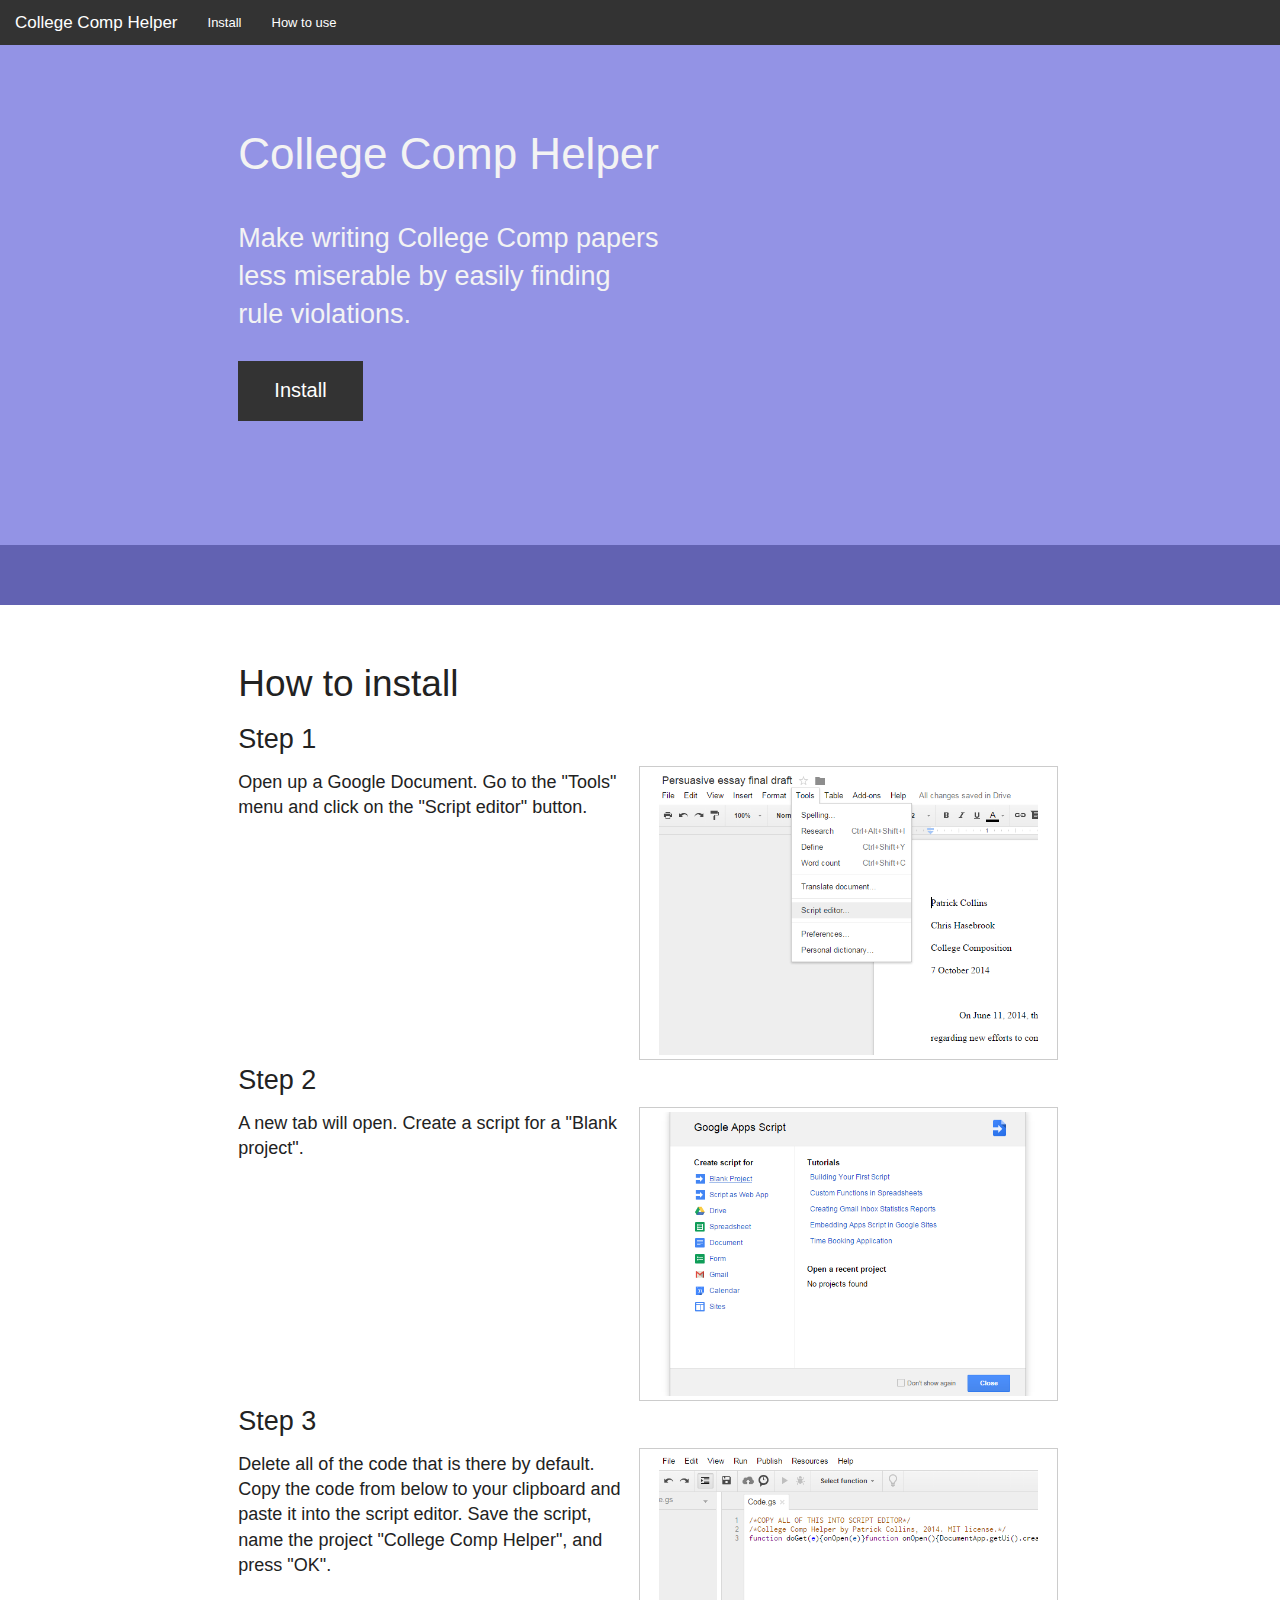
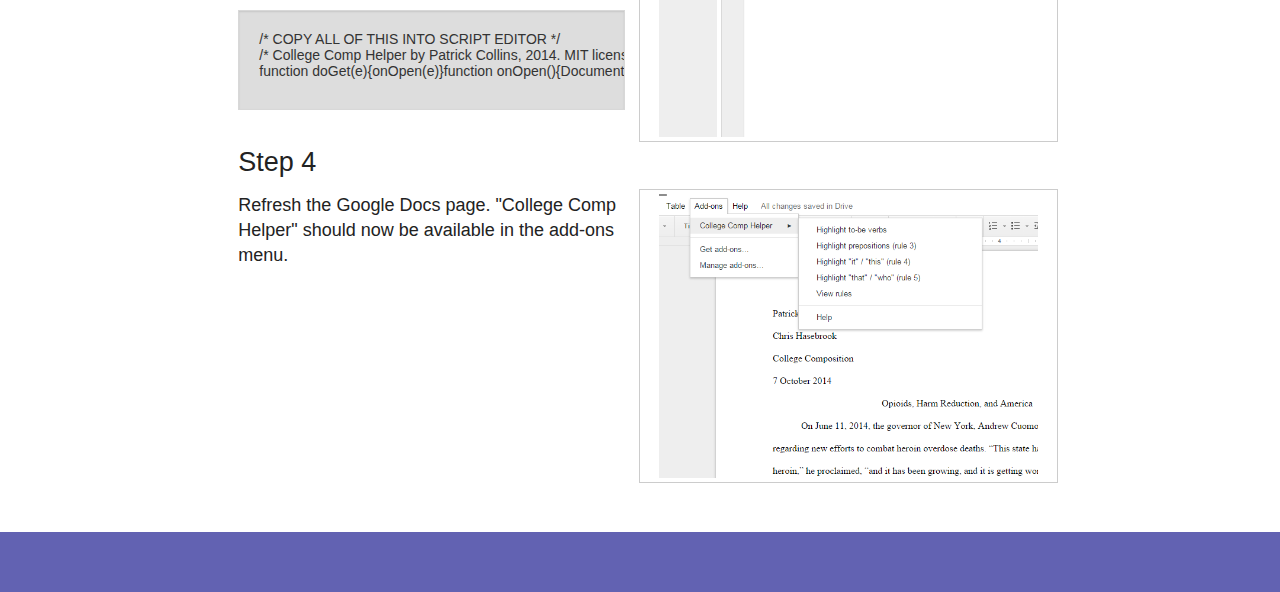
==== collegecomp/index.html @ f29e9c2a "Added College Comp Helper" ====
<!doctype html>
<html class="no-js" lang="en">
    <head>
        <title>College Comp Helper</title>
        <link rel="stylesheet" href="css/foundation.css" />
        <link rel="stylesheet" href="css/custom.css" />
        <script src="js/vendor/modernizr.js"></script>
    </head>
    <body>
        <div>
            <nav class="top-bar" data-topbar role="navigation">
                <ul class="title-area">
                    <li class="name">
                        <h1><a href="#">College Comp Helper</a></h1>
                    </li>
                </ul>
                <section class="top-bar-section">
                    <ul class="left">
                        <li><a href="#install">Install</a></li>
                        <li><a href="#how-to-use">How to use</a></li>
                    </ul>
                </section>
            </nav>
            <section id="homepage-hero">
                <div class="row">
                    <div class="large-10 large-centered columns">
                        <h1>College Comp Helper</h1>
                        <br>
                        <h3>Make writing College Comp papers<br>less miserable by easily finding <br> rule violations.</h3>
                        <a href="#install" class="large button">Install</a>
                    </div>
                </div>
            </section>
            <section class="sep"></section>
            <section id="install" class="row">
                <div class="large-10 large-centered columns">
                    <div class="row">
                        <h2 class="large-12 columns">How to install</h2>
                    </div>
                    <div class="row">
                        <h3 class="large-12 columns">Step 1</h3>
                        <div class="large-6 columns">
                            <h5>Open up a Google Document. Go to the "Tools" menu and click on the "Script editor" button.</h5>
                        </div>
                        <div class="large-6 columns th">
                            <img src="./img/step1.png"></img>
                        </div>
                    </div>
                    <div class="row">
                        <h3 class="large-12 columns">Step 2</h3>
                        <div class="large-6 columns">
                            <h5>A new tab will open. Create a script for a "Blank project".</h5>
                        </div>
                        <div class="large-6 columns th">
                            <img src="./img/step2.png"></img>
                        </div>
                    </div>
                    <div class="row">
                        <h3 class="large-12 columns">Step 3</h3>
                        <div class="large-6 columns">
                            <h5>Delete all of the code that is there by default. Copy the code from below to your clipboard and paste it into the script editor. Save the script, name the project "College Comp Helper", and press "OK".</h5>
                            <br>
                            <textarea id="script" class="large-12 columns code-container panel" readonly="true" wrap="off" resize="none"></textarea>
                        </div>
                        <div class="large-6 columns th">
                            <img src="./img/step3.png"></img>
                        </div>
                    </div>
                    <div class="row">
                        <h3 class="large-12 columns">Step 4</h3>
                        <div class="large-6 columns">
                            <h5>Refresh the Google Docs page. "College Comp Helper" should now be available in the add-ons menu.</h5>
                        </div>
                        <div class="large-6 columns th">
                            <img src="./img/step4.png"></img>
                        </div>
                    </div>
                </div>
            </section>
            <section class="sep"></section>
            <section id="how-to-use">

            </section>
        </div>
        <script src="js/vendor/jquery.js"></script>
        <script src="js/foundation.min.js"></script>
        <script>
        $(document).foundation();
        $.get("./js/collegecomp.min.js", function(r) {
            $("#script").val(r);
        });
        </script>
    </body>
</html>
---- collegecomp/css/custom.css ----
#homepage-hero {
    height:500px;
    background: rgb(147, 147, 229);
    padding-top:75px;
}

#homepage-hero h1 {
    color: rgb(243, 243, 243);
}

#homepage-hero h3 {
    color: rgb(243, 243, 243);
    padding-bottom: 20px;
}

#homepage-hero a.button {
    background: #333333
}

.sep {
    background: rgb(98, 98, 178);
    height:60px;
}

#install {
    padding: 50px 0px 50px 0px;
}

#script.code-container {
    height: 100px;
    overflow-x: scroll;
    overflow-y: hidden;
    resize: none;
}

#how-to-use {

}
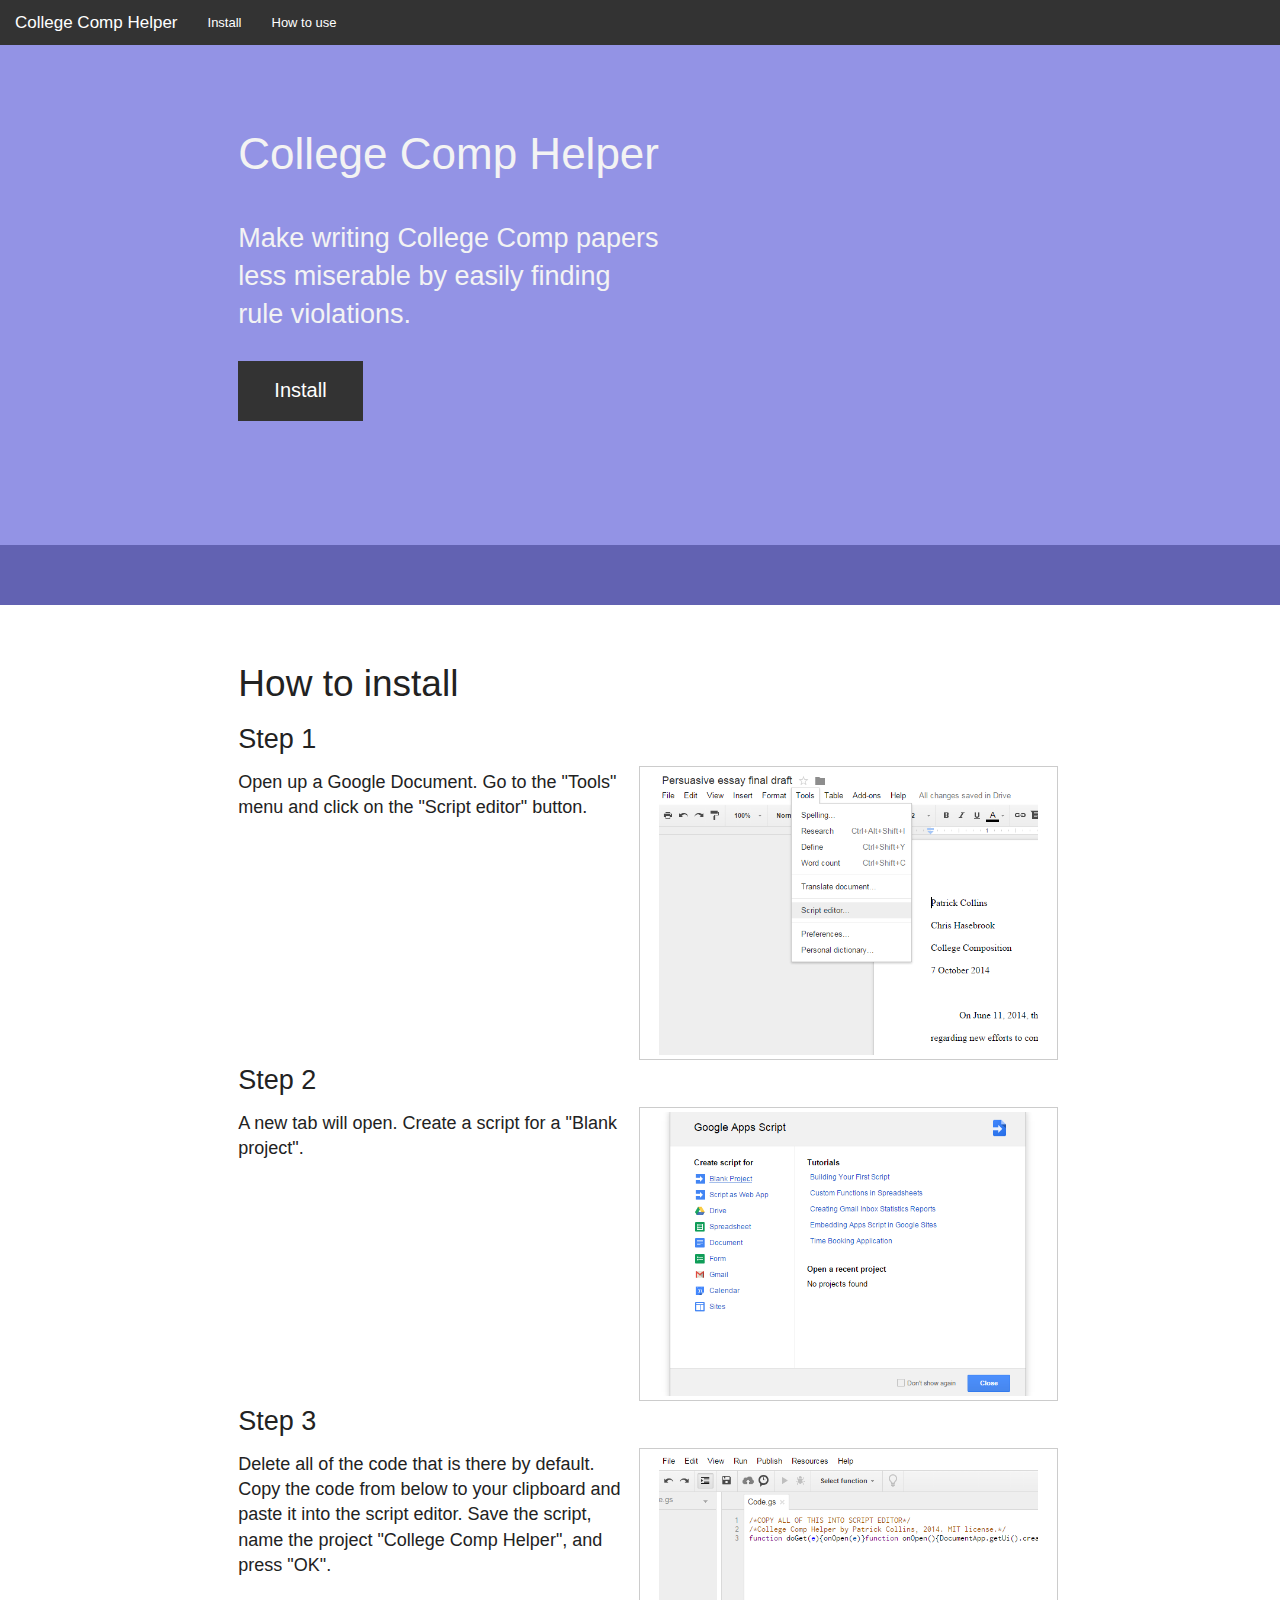
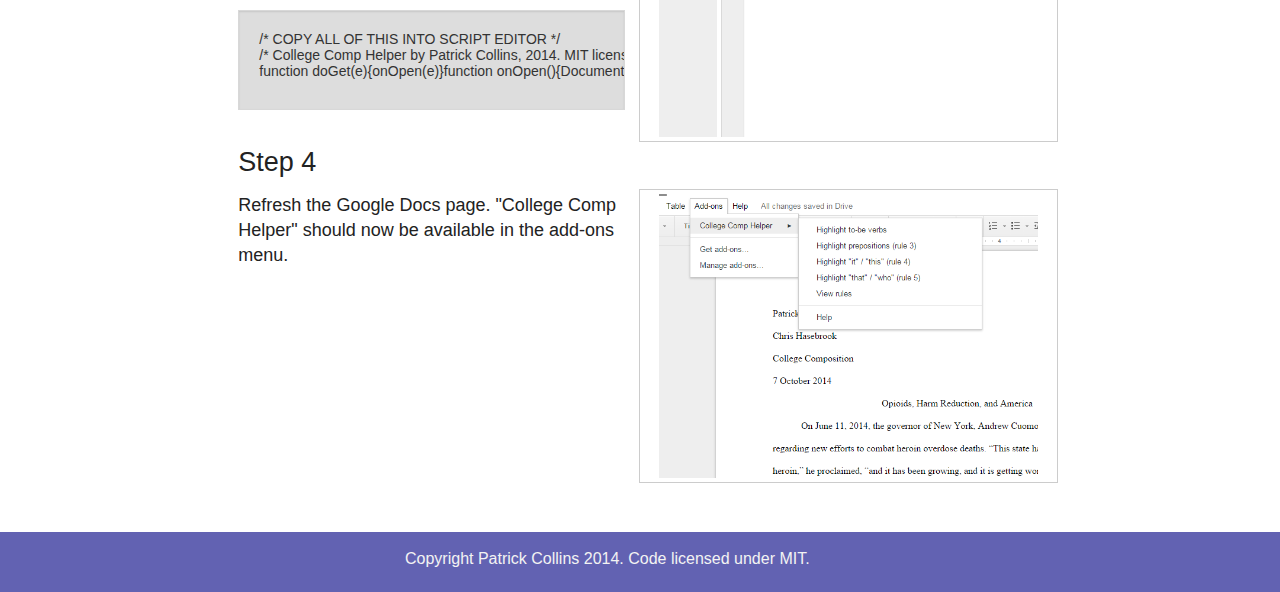
==== commit 041d0eb1: "added footer" ====
--- a/collegecomp/index.html
+++ b/collegecomp/index.html
@@ -77,7 +77,13 @@
                     </div>
                 </div>
             </section>
-            <section class="sep"></section>
+            <footer class="sep">
+                <div class="row">
+                    <div class="large-6 large-centered columns" style="padding-top:15px;color:rgb(243, 243, 243);">
+                        Copyright Patrick Collins 2014. Code licensed under MIT.
+                    </div>
+                </div>
+            </footer>
             <section id="how-to-use">
 
             </section>
